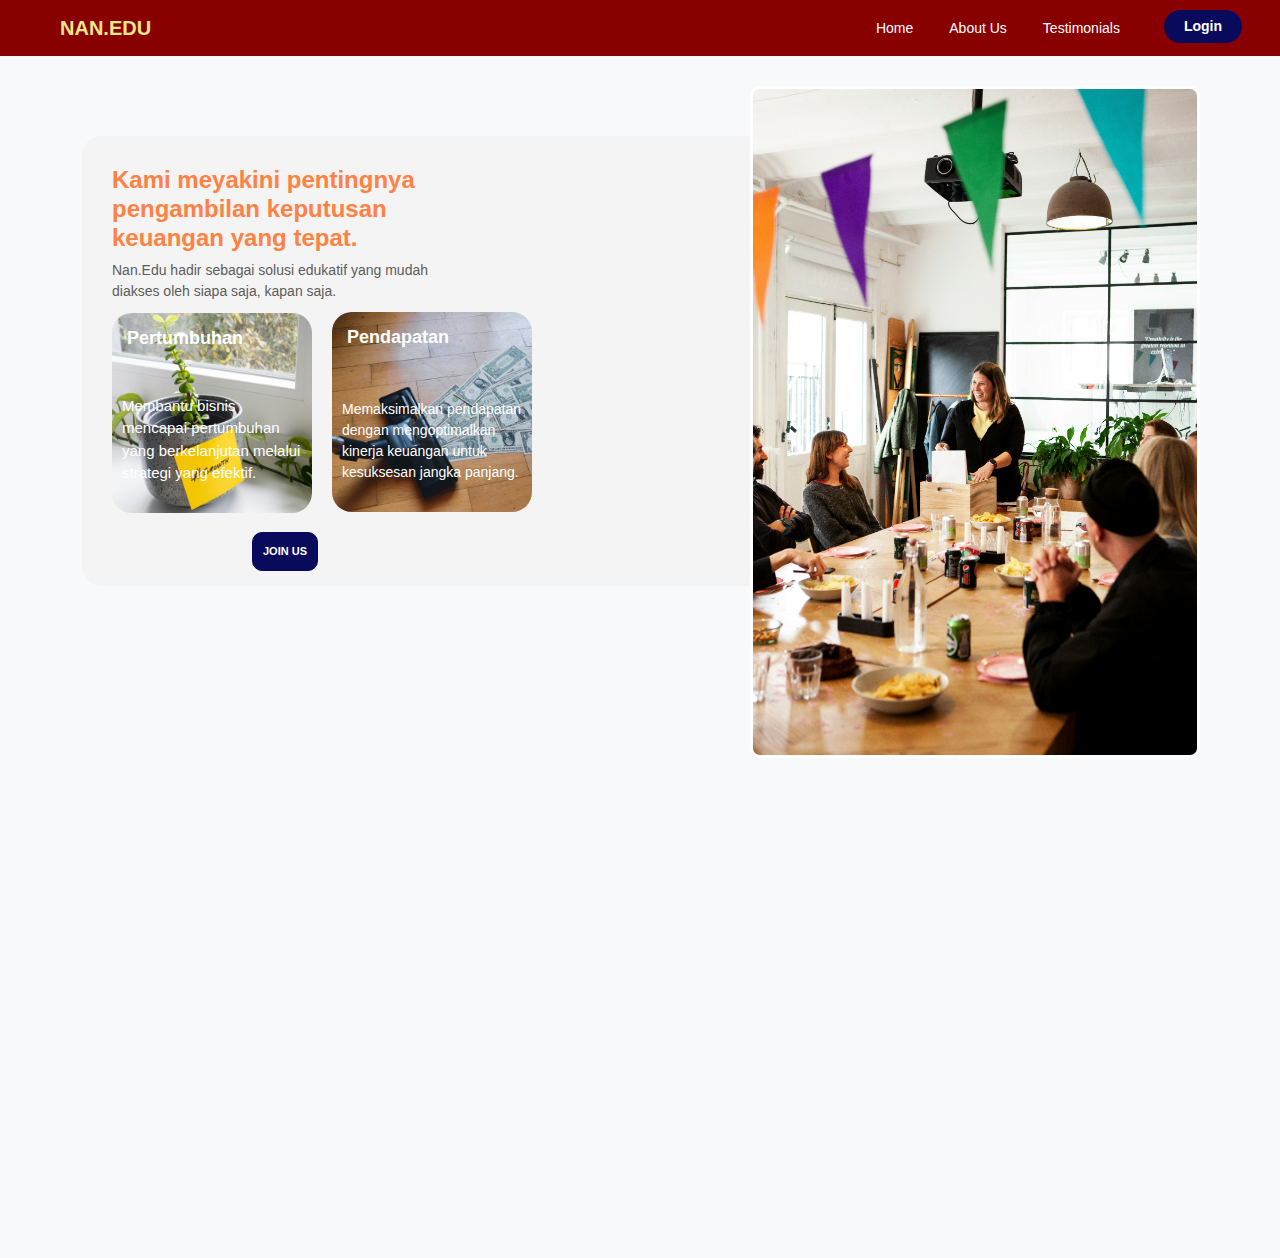
==== index.html @ 7bb75370 "membuat halaman testimonial" ====
<!DOCTYPE html>
<html lang="en">
  <head>
    <meta charset="UTF-8" />
    <meta name="viewport" content="width=device-width, initial-scale=1.0" />
    <link rel="stylesheet" href="assets/styles/style.css" />
    <title>Nan.Edu</title>

     <!-- Bootstrap -->
     <link
     href="https://cdn.jsdelivr.net/npm/bootstrap@5.3.3/dist/css/bootstrap.min.css"
     rel="stylesheet"
     integrity="sha384-QWTKZyjpPEjISv5WaRU9OFeRpok6YctnYmDr5pNlyT2bRjXh0JMhjY6hW+ALEwIH"
     crossorigin="anonymous"
   />
   <!-- Bootstrap end -->
  </head>
  <body class="bg-light">
    <div class="header">
      <div class="container-fluid gx-0">
        <!-- Navbar -->
        <nav class="navbar navbar-expand-lg">
          <div class="container-fluid">
            <a class="navbar-brand logo text-uppercase mx-5" href="/">Nan.Edu</a>
            <button
              class="navbar-toggler"
              type="button"
              data-bs-toggle="collapse"
              data-bs-target="#navbarNav"
              aria-controls="navbarNav"
              aria-expanded="false"
              aria-label="Toggle navigation"
            >
              <span class="navbar-toggler-icon"></span>
            </button>
            <div class="collapse navbar-collapse" id="navbarNav">
              <ul class="navbar-nav ms-auto">
                <li class="nav-item">
                  <a class="nav-link" aria-current="page" href="/">Home</a>
                </li>
                <li class="nav-item">
                  <a class="nav-link" href="pages/about.html">About Us</a>
                </li>
                <li class="nav-item">
                  <a class="nav-link" href="pages/testimonial.html">Testimonials</a>
                </li>
                <li class="nav-item">
                  <a class="btn-navbar mx-3" href="pages/login.html">Login</a>
                </li>
              </ul>
            </div>
          </div>
        </nav>
        <!-- Navbar end -->
      </div>
    </div>

    <!-- About us -->
    <div class="container">
      <div class="about-us-container">
        <div class="about-us">
          <div class="col-lg-5 col-sm-6">
            <div class="content-about">
              <h5 class="about-pertama">
                Kami meyakini pentingnya pengambilan keputusan keuangan yang
                tepat.
              </h5>
              <p class="about-kedua">
                Nan.Edu hadir sebagai solusi edukatif yang mudah diakses oleh
                siapa saja, kapan saja.
              </p>
              <div class="row"></div>
                <div class="growth-container"></div>
                <div class="growth">
                  <h5 class="growth-pertama">Pertumbuhan</h5>
                <p>
                  Membantu bisnis mencapai pertumbuhan yang berkelanjutan melalui strategi yang efektif.
                </p>
                </div>
                <div class="revenue">
                  <h5 class="revenue-pertama">Pendapatan</h5>
                <p>
                  Memaksimalkan pendapatan dengan mengoptimalkan kinerja keuangan untuk kesuksesan jangka panjang.
                </p>
                </div>
              </div>
              <a href="#" class="link-about">Join Us</a>
            </div>
          </div>
        </div>
      </div>
    </div>
    <!-- img -->
    <img src="assets/img/nerangin.jpg" class="diskusi-fluid img-fluid d-none d-lg-block" alt="diskusi-fluid" />
    <!-- img end -->
  </body>
</html>
---- assets/styles/style.css ----
/* font */
* {
  font-family: Verdana, Geneva, Tahoma, sans-serif;
}
/* font end */
/* navbar */
.navbar-brand.logo {
  font-weight: 700;
  color: #f0e68c;
}
.navbar-brand.logo:hover {
  color: #f0e68c;
}
.nav-item {
  margin: 0 10px;
}
.nav-item .nav-link {
  color: #fff;
  font-size: 14px;
  font-weight: 500;
}
.nav-item .nav-link:hover {
  color: #f0e68c;
}
.header .navbar {
  background-color: #800;
}
.btn-navbar {
  display: inline-block;
  padding: 6px 20px;
  border-radius: 50px;
  background-color: #0a0a5c;
  color: #fff;
  font-size: 14px;
  font-weight: 600;
  text-decoration: none;
}
.btn-navbar:hover {
  color: #0a0a5c;
  background-color: #fff;
  box-shadow: 0 0 10px rgba(0, 0, 0, 0.4);
}
/* navbar end */

/* about us */
.about-us {
  width: 100%;
  height: 450px;
  background-color: #f4f4f4;
  margin-top: 80px;
  border: 10px solid #f4f4f4;
  border-radius: 20px;
}
.about-us .about-pertama {
  font-weight: 700;
  font-size: 24px;
  width: 90%;
  color: #ff8143;
}
.about-us .about-kedua {
  font-weight: 100;
  font-size: 14px;
  width: 80%;
  color: #5c5c5c;
}
.content-about {
  margin: 20px 20px;
}
.link-about {
  text-decoration: none;
  text-transform: uppercase;
  border: 1px solid #0a0a5c;
  color: #fff;
  background-color: #0a0a5c;
  display: inline-block;
  font-size: 11px;
  font-weight: 600;
  padding: 10px 10px;
  margin: 0 160px;
  border-radius: 10px;
}
.link-about:hover {
  box-shadow: 0 0 10px rgba(0, 0, 0, 0.4);
}
.diskusi-fluid {
  height: 530px;
  width: 450px;
  margin-left: 200px;
  position: relative;
  top: -500px;
  left: 550px;
  border: solid #fff;
  border-radius: 10px;
}
.growth {
  font-size: 15px;
  background-image: url("../img/growth.jpg");
  background-size: cover;
  background-repeat: no-repeat;
  width: 200px;
  height: 200px;
  background-color: #fff;
  margin-top: -5px;
  border-radius: 20px;
}
.growth-pertama {
  color: #fff;
  padding: 15px 15px;
  font-weight: 700;
  font-size: 18px;
}
.growth p {
  color: #fff;
  margin-top: 20px;
  padding: 10px 10px;
}
.growth p:hover {
  padding: 1rem;
  border-radius: 1rem;
  transition: 1s;
  backdrop-filter: blur(2rem);
  box-shadow: 0 0 1rem 0 #111;
}
.revenue {
  font-size: 14px;
  background-image: url("../img/revenue.jpg");
  background-size: cover;
  background-repeat: no-repeat;
  width: 200px;
  height: 200px;
  background-color: #fff;
  margin-top: -201px;
  margin-left: 220px;
  border-radius: 20px;
}
.revenue-pertama {
  color: #fff;
  padding: 15px 15px;
  font-weight: 700;
  font-size: 18px;
}
.revenue p {
  color: #fff;
  margin-top: 25px;
  padding: 10px 10px;
}
.revenue p:hover {
  padding: 1rem;
  border-radius: 1rem;
  transition: 0.5s;
  backdrop-filter: blur(2rem);
  box-shadow: 0 0 1rem 0 #111;
}
/* about us end */

/* testimonials */
.testimonials-section {
  text-align: center; /* Mengatur teks agar terpusat */
  margin-top: 50px; /* Margin atas untuk jarak dari elemen sebelumnya */
  padding: 20px; /* Padding untuk area testimoni */
}

.testimonials-section h2 {
  font-size: 32px; /* Ukuran font untuk judul */
  margin-bottom: 12px; /* Jarak bawah judul */
  font-weight: bold; /* Menjadikan teks judul menjadi tebal */
}

.underline {
  width: 200px; /* Lebar garis bawah judul */
  height: 4px; /* Tinggi garis bawah judul */
  background-color: #800; /* Warna garis bawah */
  margin: 0 auto 30px; /* Margin atas dan bawah untuk posisi garis */
}

.testimonials {
  margin-top: 90px; /* Margin atas untuk ruang antara testimoni */
}

.testimonial-box {
  background-color: white; /* Warna latar belakang untuk kotak testimoni */
  padding: 20px; /* Padding dalam kotak testimoni */
  border-radius: 30px; /* Membuat sudut kotak bulat */
  box-shadow: 0px 4px 12px rgba(0, 0, 0, 0.2); /* Menambahkan bayangan pada kotak */
  position: relative; /* Menetapkan posisi relatif untuk kotak */
  border-top: 2px solid #800; /* Border atas kotak */
  border-left: 2px solid #800; /* Border kiri kotak */
  border-right: 10px solid #800; /* Border kanan kotak */
  border-bottom: 10px solid #800; /* Border bawah kotak */
  margin-bottom: 40px; /* Jarak bawah kotak testimoni */
  padding-top: 60px; /* Padding atas untuk mengangkat gambar */
}

.testimonial-img {
  border-radius: 50%; /* Membuat gambar menjadi bulat */
  width: 100px; /* Lebar gambar */
  height: 100px; /* Tinggi gambar */
  position: absolute; /* Membuat gambar menjadi absolut dalam kotak */
  top: -50px; /* Mengangkat gambar ke atas */
  left: 20px; /* Jarak gambar dari sisi kiri */
  border: 3px solid white; /* Border untuk gambar */
}

.testimonial-content {
  text-align: justify; /* Mengatur teks agar rata kiri dan kanan */
}

.testimonial-content p {
  font-size: 16px; /* Ukuran font untuk isi testimoni */
  margin-bottom: 10px; /* Jarak bawah untuk paragraf testimoni */
}

.author {
  font-weight: bold; /* Menjadikan nama pengarang menjadi tebal */
  color: #333333; /* Warna teks untuk nama pengarang */
  margin-top: 20px; /* Jarak atas untuk nama pengarang */
  text-align: right; /* Mengatur teks nama pengarang ke kanan */
}
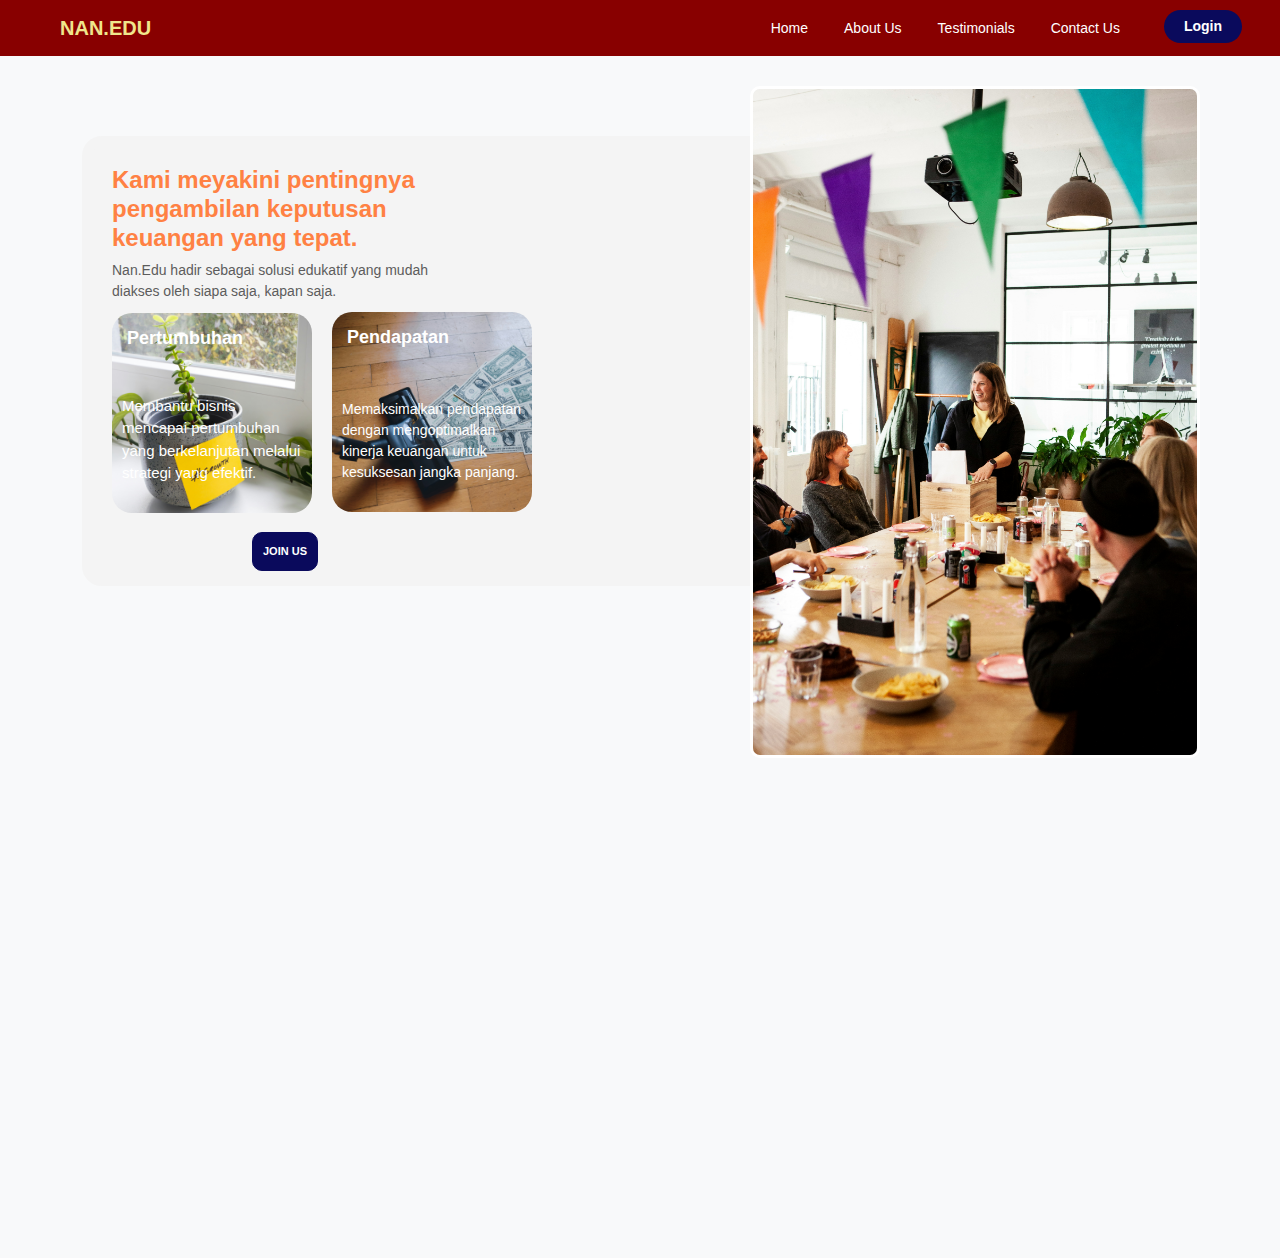
==== commit ac46c9d2: "membuat halaman contact" ====
--- a/index.html
+++ b/index.html
@@ -16,6 +16,7 @@
    <!-- Bootstrap end -->
   </head>
   <body class="bg-light">
+    <header>
     <div class="header">
       <div class="container-fluid gx-0">
         <!-- Navbar -->
@@ -23,7 +24,7 @@
           <div class="container-fluid">
             <a class="navbar-brand logo text-uppercase mx-5" href="/">Nan.Edu</a>
             <button
-              class="navbar-toggler"
+              class="navbar-toggler mx-1"
               type="button"
               data-bs-toggle="collapse"
               data-bs-target="#navbarNav"
@@ -45,6 +46,9 @@
                   <a class="nav-link" href="pages/testimonial.html">Testimonials</a>
                 </li>
                 <li class="nav-item">
+                  <a class="nav-link" href="contact.html">Contact Us</a>
+                </li>
+                <li class="nav-item">
                   <a class="btn-navbar mx-3" href="pages/login.html">Login</a>
                 </li>
               </ul>
@@ -54,6 +58,7 @@
         <!-- Navbar end -->
       </div>
     </div>
+  </header>
 
     <!-- About us -->
     <div class="container">
--- a/assets/styles/style.css
+++ b/assets/styles/style.css
@@ -216,3 +216,24 @@
   margin-top: 20px; /* Jarak atas untuk nama pengarang */
   text-align: right; /* Mengatur teks nama pengarang ke kanan */
 }
+
+/* contact */
+.map-caption {
+  margin-top: 15px;
+  font-size: 16px;
+  color: #212529;
+}
+
+.whatsapp-button {
+  display: flex;
+  text-decoration: none;
+  border-radius: 25px;
+  transition: background-color 0.3s ease;
+  font-size: 16px;
+}
+
+.whatsapp-button img {
+  width: 90px;
+  height: 45px;
+  margin-right: 10px;
+}
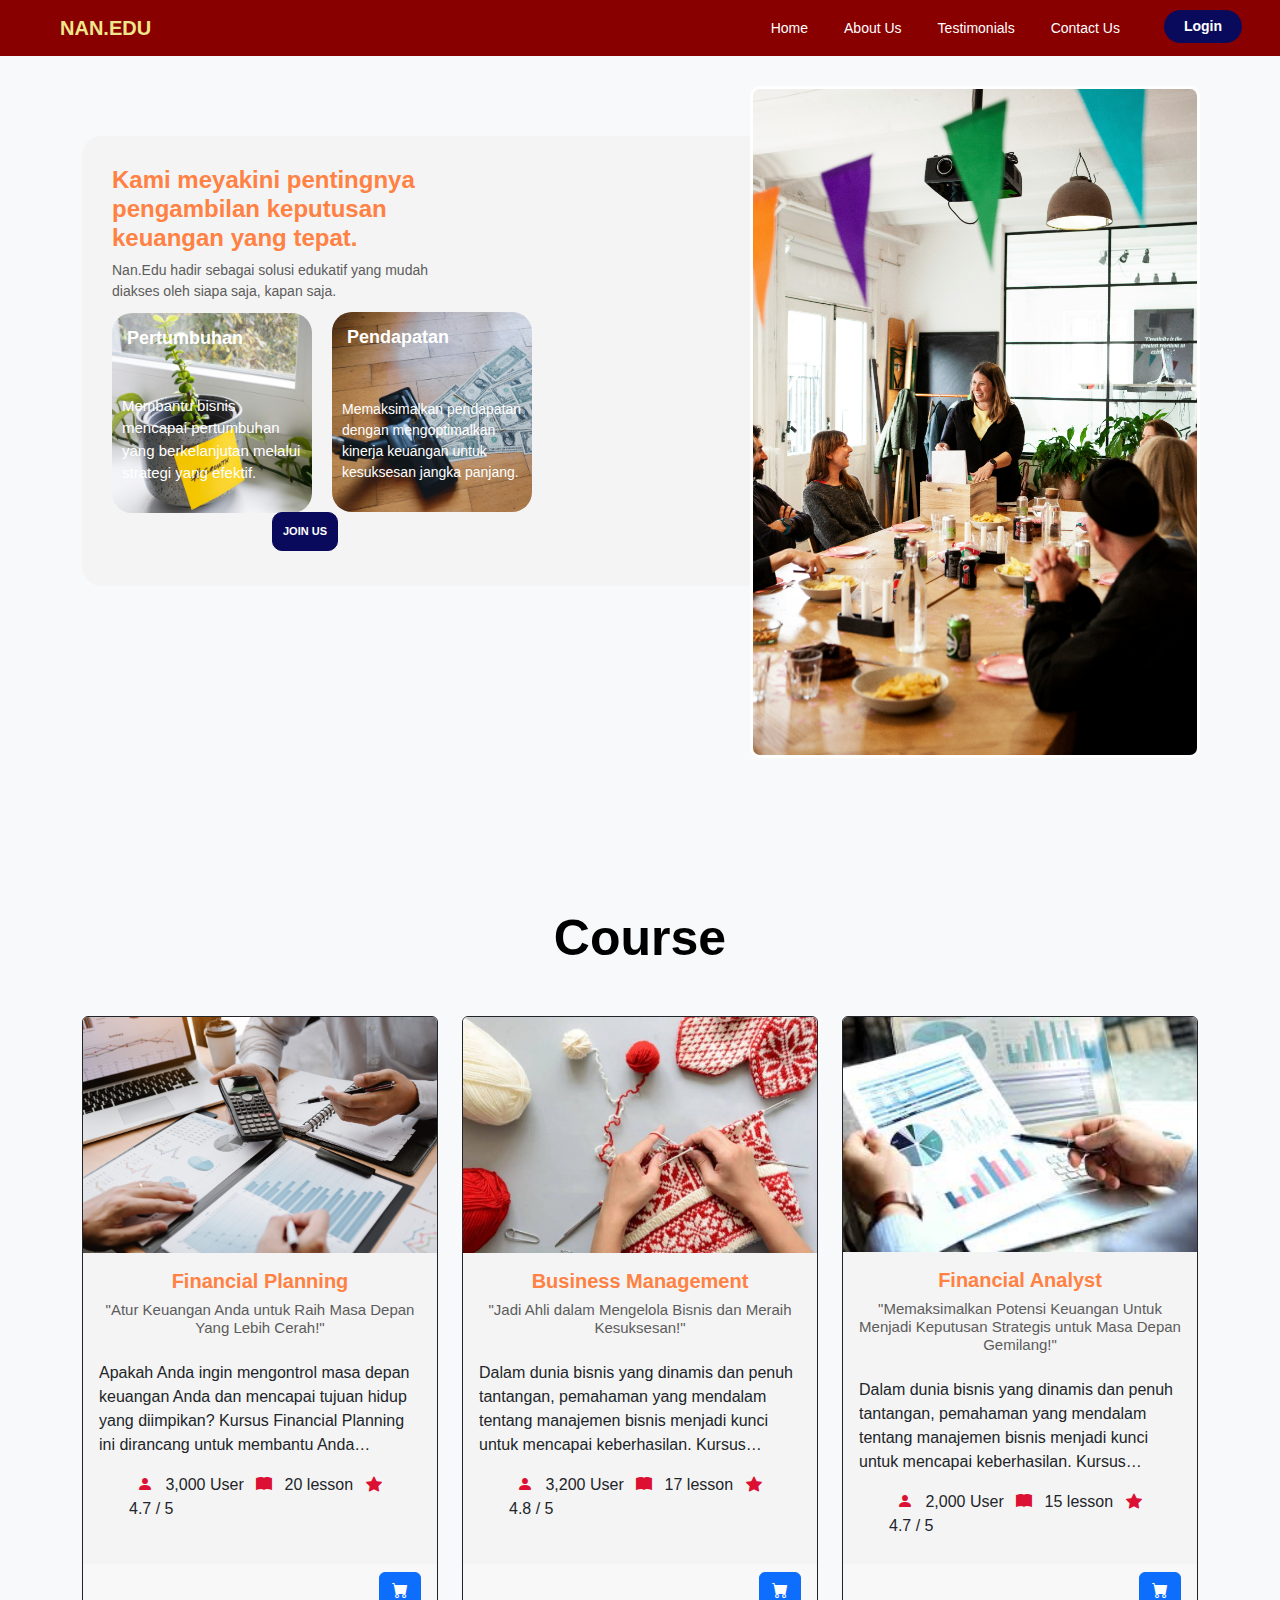
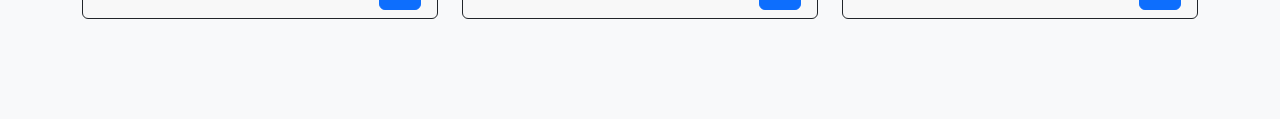
==== commit 04a0c9d4: "menambahkan courses" ====
--- a/index.html
+++ b/index.html
@@ -6,59 +6,67 @@
     <link rel="stylesheet" href="assets/styles/style.css" />
     <title>Nan.Edu</title>
 
-     <!-- Bootstrap -->
-     <link
-     href="https://cdn.jsdelivr.net/npm/bootstrap@5.3.3/dist/css/bootstrap.min.css"
-     rel="stylesheet"
-     integrity="sha384-QWTKZyjpPEjISv5WaRU9OFeRpok6YctnYmDr5pNlyT2bRjXh0JMhjY6hW+ALEwIH"
-     crossorigin="anonymous"
-   />
-   <!-- Bootstrap end -->
+    <!-- Bootstrap -->
+    <link
+      href="https://cdn.jsdelivr.net/npm/bootstrap@5.3.3/dist/css/bootstrap.min.css"
+      rel="stylesheet"
+      integrity="sha384-QWTKZyjpPEjISv5WaRU9OFeRpok6YctnYmDr5pNlyT2bRjXh0JMhjY6hW+ALEwIH"
+      crossorigin="anonymous"
+    />
+    <link
+      rel="stylesheet"
+      href="https://cdn.jsdelivr.net/npm/bootstrap-icons@1.11.1/font/bootstrap-icons.css"
+    />
+    <!-- Bootstrap end -->
   </head>
   <body class="bg-light">
     <header>
-    <div class="header">
-      <div class="container-fluid gx-0">
-        <!-- Navbar -->
-        <nav class="navbar navbar-expand-lg">
-          <div class="container-fluid">
-            <a class="navbar-brand logo text-uppercase mx-5" href="/">Nan.Edu</a>
-            <button
-              class="navbar-toggler mx-1"
-              type="button"
-              data-bs-toggle="collapse"
-              data-bs-target="#navbarNav"
-              aria-controls="navbarNav"
-              aria-expanded="false"
-              aria-label="Toggle navigation"
-            >
-              <span class="navbar-toggler-icon"></span>
-            </button>
-            <div class="collapse navbar-collapse" id="navbarNav">
-              <ul class="navbar-nav ms-auto">
-                <li class="nav-item">
-                  <a class="nav-link" aria-current="page" href="/">Home</a>
-                </li>
-                <li class="nav-item">
-                  <a class="nav-link" href="pages/about.html">About Us</a>
-                </li>
-                <li class="nav-item">
-                  <a class="nav-link" href="pages/testimonial.html">Testimonials</a>
-                </li>
-                <li class="nav-item">
-                  <a class="nav-link" href="contact.html">Contact Us</a>
-                </li>
-                <li class="nav-item">
-                  <a class="btn-navbar mx-3" href="pages/login.html">Login</a>
-                </li>
-              </ul>
-            </div>
-          </div>
-        </nav>
-        <!-- Navbar end -->
+      <div class="header">
+        <div class="container-fluid gx-0">
+          <!-- Navbar -->
+          <nav class="navbar navbar-expand-lg">
+            <div class="container-fluid">
+              <a class="navbar-brand logo text-uppercase mx-5" href="/"
+                >Nan.Edu</a
+              >
+              <button
+                class="navbar-toggler mx-1"
+                type="button"
+                data-bs-toggle="collapse"
+                data-bs-target="#navbarNav"
+                aria-controls="navbarNav"
+                aria-expanded="false"
+                aria-label="Toggle navigation"
+              >
+                <span class="navbar-toggler-icon"></span>
+              </button>
+              <div class="collapse navbar-collapse" id="navbarNav">
+                <ul class="navbar-nav ms-auto">
+                  <li class="nav-item">
+                    <a class="nav-link" aria-current="page" href="/">Home</a>
+                  </li>
+                  <li class="nav-item">
+                    <a class="nav-link" href="pages/about.html">About Us</a>
+                  </li>
+                  <li class="nav-item">
+                    <a class="nav-link" href="pages/testimonial.html"
+                      >Testimonials</a
+                    >
+                  </li>
+                  <li class="nav-item">
+                    <a class="nav-link" href="contact.html">Contact Us</a>
+                  </li>
+                  <li class="nav-item">
+                    <a class="btn-navbar mx-3" href="pages/login.html">Login</a>
+                  </li>
+                </ul>
+              </div>
+            </div>
+          </nav>
+          <!-- Navbar end -->
+        </div>
       </div>
-    </div>
-  </header>
+    </header>
 
     <!-- About us -->
     <div class="container">
@@ -75,19 +83,20 @@
                 siapa saja, kapan saja.
               </p>
               <div class="row"></div>
-                <div class="growth-container"></div>
-                <div class="growth">
-                  <h5 class="growth-pertama">Pertumbuhan</h5>
+              <div class="growth-container"></div>
+              <div class="growth">
+                <h5 class="growth-pertama">Pertumbuhan</h5>
                 <p>
-                  Membantu bisnis mencapai pertumbuhan yang berkelanjutan melalui strategi yang efektif.
-                </p>
-                </div>
-                <div class="revenue">
-                  <h5 class="revenue-pertama">Pendapatan</h5>
+                  Membantu bisnis mencapai pertumbuhan yang berkelanjutan
+                  melalui strategi yang efektif.
+                </p>
+              </div>
+              <div class="revenue">
+                <h5 class="revenue-pertama">Pendapatan</h5>
                 <p>
-                  Memaksimalkan pendapatan dengan mengoptimalkan kinerja keuangan untuk kesuksesan jangka panjang.
-                </p>
-                </div>
+                  Memaksimalkan pendapatan dengan mengoptimalkan kinerja
+                  keuangan untuk kesuksesan jangka panjang.
+                </p>
               </div>
               <a href="#" class="link-about">Join Us</a>
             </div>
@@ -96,7 +105,126 @@
       </div>
     </div>
     <!-- img -->
-    <img src="assets/img/nerangin.jpg" class="diskusi-fluid img-fluid d-none d-lg-block" alt="diskusi-fluid" />
+    <img
+      src="assets/img/nerangin.jpg"
+      class="diskusi-fluid img-fluid d-none d-lg-block"
+      alt="diskusi-fluid"
+    />
     <!-- img end -->
+
+    <!-- section -->
+    <section>
+      <div class="container" style="margin-top: -350px; margin-bottom: 100px;">
+        <h1 class="title text-center mb-5">Course</h1>
+        <div class="row row-cols-1 row-cols-md-2 row-cols-lg-3 g-4">
+          <!-- financial planning-->
+          <div class="col">
+            <div class="card h-100 border border-dark">
+              <img
+                src="assets/img/financial.jpg"
+                class="card-img-top img-fluid"
+                alt="Financial Planning"
+              />
+              <div class="card-body">
+                <h5 class="card-title text-center">Financial Planning</h5>
+                <h6 class="card-subtitle mb-4 my-2 text-center">
+                  "Atur Keuangan Anda untuk Raih Masa Depan Yang Lebih Cerah!"
+                </h6>
+                <p class="card-text text-truncate-multiline">
+                  Apakah Anda ingin mengontrol masa depan keuangan Anda dan
+                  mencapai tujuan hidup yang diimpikan? Kursus Financial
+                  Planning ini dirancang untuk membantu Anda merancang strategi
+                  yang efektif guna mengelola sumber daya finansial Anda dengan
+                  bijaksana.
+                </p>
+                <div class="course-stats">
+                  <span><i class="bi bi-person-fill mx-2"></i> 3,000 User</span>
+                  <span><i class="bi bi-book-fill mx-2"></i> 20 lesson</span>
+                  <span><i class="bi bi-star-fill mx-2"></i> 4.7 / 5</span>
+                </div>
+              </div>
+              <div class="card-footer border-top-0">
+                <button class="btn btn-primary float-end">
+                  <i class="bi bi-cart-fill text-white"></i>
+                </button>
+              </div>
+            </div>
+          </div>
+
+          <!-- Business management-->
+          <div class="col">
+            <div class="card h-100 border border-dark">
+              <img
+                src="assets/img/business1.jpg"
+                class="card-img-top img-fluid"
+                alt="Business Management"
+              />
+              <div class="card-body">
+                <h5 class="card-title text-center">Business Management</h5>
+                <h6 class="card-subtitle mb-4 my-2 text-center">
+                  "Jadi Ahli dalam Mengelola Bisnis dan Meraih Kesuksesan!"
+                </h6>
+                <p class="card-text text-truncate-multiline">
+                  Dalam dunia bisnis yang dinamis dan penuh tantangan, pemahaman
+                  yang mendalam tentang manajemen bisnis menjadi kunci untuk
+                  mencapai keberhasilan. Kursus Manajemen Bisnis ini dirancang
+                  untuk membekali Anda dengan keterampilan dan pengetahuan yang
+                  diperlukan untuk memimpin dan mengelola organisasi secara
+                  efektif.
+                </p>
+                <div class="course-stats">
+                  <span><i class="bi bi-person-fill mx-2"></i> 3,200 User</span>
+                  <span><i class="bi bi-book-fill mx-2"></i> 17 lesson</span>
+                  <span><i class="bi bi-star-fill mx-2"></i> 4.8 / 5</span>
+                </div>
+              </div>
+              <div class="card-footer border-top-0">
+                <button class="btn btn-primary float-end">
+                  <i class="bi bi-cart-fill text-white"></i>
+                </button>
+              </div>
+            </div>
+          </div>
+
+          <!-- Analyst-->
+          <div class="col">
+            <div class="card h-100 border border-dark">
+              <img
+                src="assets/img/analyst.jpeg"
+                class="card-img-top img-fluid"
+                alt="Financial Analyst"
+              />
+              <div class="card-body">
+                <h5 class="card-title text-center">Financial Analyst</h5>
+                <h6 class="card-subtitle mb-4 my-2 text-center">
+                  "Memaksimalkan Potensi Keuangan Untuk Menjadi Keputusan
+                  Strategis untuk Masa Depan Gemilang!"
+                </h6>
+                <p class="card-text text-truncate-multiline">
+                  Dalam dunia bisnis yang dinamis dan penuh tantangan, pemahaman
+                  yang mendalam tentang manajemen bisnis menjadi kunci untuk
+                  mencapai keberhasilan. Kursus Manajemen Bisnis ini dirancang
+                  untuk membekali Anda dengan keterampilan dan pengetahuan yang
+                  diperlukan untuk memimpin dan mengelola organisasi secara
+                  efektif.
+                </p>
+                <div class="course-stats">
+                  <span><i class="bi bi-person-fill mx-2"></i> 2,000 User</span>
+                  <span><i class="bi bi-book-fill mx-2"></i> 15 lesson</span>
+                  <span><i class="bi bi-star-fill mx-2"></i> 4.7 / 5</span>
+                </div>
+              </div>
+              <div class="card-footer border-top-0">
+                <button class="btn btn-primary float-end">
+                  <i class="bi bi-cart-fill text-white"></i>
+                </button>
+              </div>
+            </div>
+          </div>
+        </div>
+      </div>
+    </section>
+
+    <script src="https://cdn.jsdelivr.net/npm/bootstrap@5.3.3/dist/js/bootstrap.bundle.min.js"></script>
   </body>
 </html>
--- a/assets/styles/style.css
+++ b/assets/styles/style.css
@@ -156,7 +156,6 @@
 /* testimonials */
 .testimonials-section {
   text-align: center; /* Mengatur teks agar terpusat */
-  margin-top: 50px; /* Margin atas untuk jarak dari elemen sebelumnya */
   padding: 20px; /* Padding untuk area testimoni */
 }
 
@@ -237,3 +236,43 @@
   height: 45px;
   margin-right: 10px;
 }
+
+/* courses */
+.title {
+  font-weight: 700;
+  font-size: 50px;
+  color: #000000;
+}
+
+.text-truncate-multiline {
+  display: -webkit-box;
+  -webkit-line-clamp: 4; /* Jumlah baris yang ditampilkan sebelum terpotong */
+  -webkit-box-orient: vertical;
+  overflow: hidden;
+  text-overflow: ellipsis;
+}
+
+.card-body {
+  background-color: #f4f4f4;
+}
+
+.card-body .card-title {
+  font-weight: 700;
+  font-size: 20px;
+  color: #ff8143;
+}
+.card-body .card-subtitle {
+  font-weight: 100;
+  font-size: 15px;
+  color: #5c5c5c;
+}
+
+.card-body span i {
+  color: #db1032;
+}
+.course-stats {
+  margin: 10px 30px;
+}
+.card-footer {
+  background-color: #f4f4f4;
+}
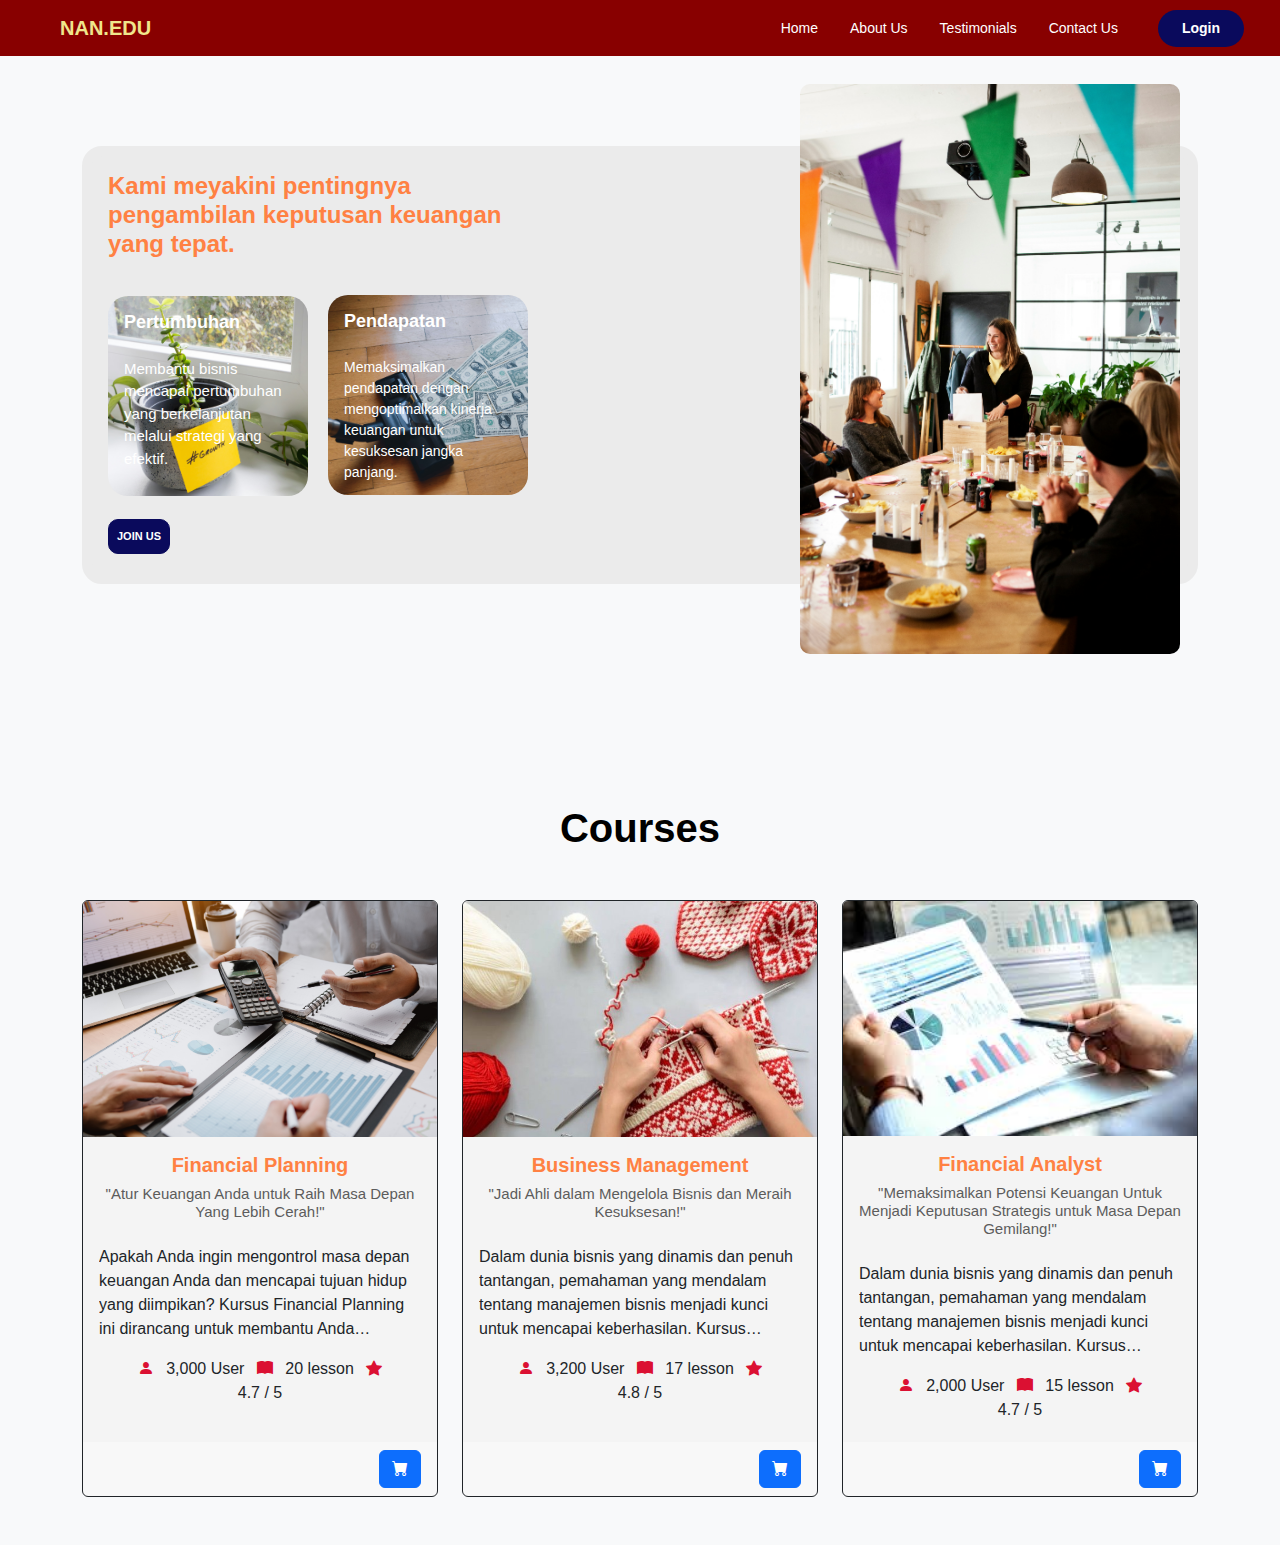
==== commit d2e03870: "mengganti dengan semantic, ganti nama image, dan beri penjelasan di css" ====
--- a/index.html
+++ b/index.html
@@ -19,14 +19,16 @@
     />
     <!-- Bootstrap end -->
   </head>
+
   <body class="bg-light">
+    <!-- header -->
     <header>
       <div class="header">
         <div class="container-fluid gx-0">
-          <!-- Navbar -->
+          <!-- navbar -->
           <nav class="navbar navbar-expand-lg">
             <div class="container-fluid">
-              <a class="navbar-brand logo text-uppercase mx-5" href="/"
+              <a class="navbar-brand logo text-uppercase mx-5 fw-bold" href="/"
                 >Nan.Edu</a
               >
               <button
@@ -42,188 +44,207 @@
               </button>
               <div class="collapse navbar-collapse" id="navbarNav">
                 <ul class="navbar-nav ms-auto">
-                  <li class="nav-item">
+                  <li class="nav-item mx-2">
                     <a class="nav-link" aria-current="page" href="/">Home</a>
                   </li>
-                  <li class="nav-item">
+                  <li class="nav-item mx-2">
                     <a class="nav-link" href="pages/about.html">About Us</a>
                   </li>
-                  <li class="nav-item">
+                  <li class="nav-item mx-2">
                     <a class="nav-link" href="pages/testimonial.html"
                       >Testimonials</a
                     >
                   </li>
-                  <li class="nav-item">
-                    <a class="nav-link" href="contact.html">Contact Us</a>
-                  </li>
-                  <li class="nav-item">
-                    <a class="btn-navbar mx-3" href="pages/login.html">Login</a>
+                  <li class="nav-item mx-2">
+                    <a class="nav-link" href="pages/contact.html">Contact Us</a>
+                  </li>
+                  <li class="nav-item mx-2">
+                    <a
+                      class="btn-navbar mx-3 py-2 px-4 rounded-5 fw-bold text-decoration-none"
+                      href="pages/login.html"
+                      >Login</a
+                    >
                   </li>
                 </ul>
               </div>
             </div>
           </nav>
-          <!-- Navbar end -->
+          <!-- navbar -->
         </div>
       </div>
     </header>
-
-    <!-- About us -->
-    <div class="container">
-      <div class="about-us-container">
-        <div class="about-us">
-          <div class="col-lg-5 col-sm-6">
-            <div class="content-about">
-              <h5 class="about-pertama">
-                Kami meyakini pentingnya pengambilan keputusan keuangan yang
-                tepat.
-              </h5>
-              <p class="about-kedua">
-                Nan.Edu hadir sebagai solusi edukatif yang mudah diakses oleh
-                siapa saja, kapan saja.
-              </p>
-              <div class="row"></div>
-              <div class="growth-container"></div>
-              <div class="growth">
-                <h5 class="growth-pertama">Pertumbuhan</h5>
-                <p>
-                  Membantu bisnis mencapai pertumbuhan yang berkelanjutan
-                  melalui strategi yang efektif.
-                </p>
-              </div>
-              <div class="revenue">
-                <h5 class="revenue-pertama">Pendapatan</h5>
-                <p>
-                  Memaksimalkan pendapatan dengan mengoptimalkan kinerja
-                  keuangan untuk kesuksesan jangka panjang.
-                </p>
-              </div>
-              <a href="#" class="link-about">Join Us</a>
+    <!-- header -->
+
+    <!-- main -->
+    <main>
+      <!-- jumbotron -->
+      <section>
+        <div class="container">
+          <div class="about-us-container">
+            <div class="about-us">
+              <div class="col-lg-5 col-sm-6">
+                <div class="content-about m-3">
+                  <h5 class="about-pertama">
+                    Kami meyakini pentingnya pengambilan keputusan keuangan yang
+                    tepat.
+                  </h5>
+                  <div class="row"></div>
+                  <div class="growth-container"></div>
+                  <div class="growth">
+                    <h5 class="growth-pertama pt-3 px-3">Pertumbuhan</h5>
+                    <p class="p-3">
+                      Membantu bisnis mencapai pertumbuhan yang berkelanjutan
+                      melalui strategi yang efektif.
+                    </p>
+                  </div>
+                  <div class="revenue">
+                    <h5 class="revenue-pertama pt-3 px-3">Pendapatan</h5>
+                    <p class="p-3">
+                      Memaksimalkan pendapatan dengan mengoptimalkan kinerja
+                      keuangan untuk kesuksesan jangka panjang.
+                    </p>
+                  </div>
+                  <a
+                    href="#"
+                    class="link-about text-decoration-none p-2 mt-4 mb-1"
+                    >Join Us</a
+                  >
+                </div>
+              </div>
             </div>
           </div>
         </div>
-      </div>
-    </div>
-    <!-- img -->
-    <img
-      src="assets/img/nerangin.jpg"
-      class="diskusi-fluid img-fluid d-none d-lg-block"
-      alt="diskusi-fluid"
-    />
-    <!-- img end -->
-
-    <!-- section -->
-    <section>
-      <div class="container" style="margin-top: -350px; margin-bottom: 100px;">
-        <h1 class="title text-center mb-5">Course</h1>
-        <div class="row row-cols-1 row-cols-md-2 row-cols-lg-3 g-4">
-          <!-- financial planning-->
-          <div class="col">
-            <div class="card h-100 border border-dark">
-              <img
-                src="assets/img/financial.jpg"
-                class="card-img-top img-fluid"
-                alt="Financial Planning"
-              />
-              <div class="card-body">
-                <h5 class="card-title text-center">Financial Planning</h5>
-                <h6 class="card-subtitle mb-4 my-2 text-center">
-                  "Atur Keuangan Anda untuk Raih Masa Depan Yang Lebih Cerah!"
-                </h6>
-                <p class="card-text text-truncate-multiline">
-                  Apakah Anda ingin mengontrol masa depan keuangan Anda dan
-                  mencapai tujuan hidup yang diimpikan? Kursus Financial
-                  Planning ini dirancang untuk membantu Anda merancang strategi
-                  yang efektif guna mengelola sumber daya finansial Anda dengan
-                  bijaksana.
-                </p>
-                <div class="course-stats">
-                  <span><i class="bi bi-person-fill mx-2"></i> 3,000 User</span>
-                  <span><i class="bi bi-book-fill mx-2"></i> 20 lesson</span>
-                  <span><i class="bi bi-star-fill mx-2"></i> 4.7 / 5</span>
-                </div>
-              </div>
-              <div class="card-footer border-top-0">
-                <button class="btn btn-primary float-end">
-                  <i class="bi bi-cart-fill text-white"></i>
-                </button>
-              </div>
-            </div>
-          </div>
-
-          <!-- Business management-->
-          <div class="col">
-            <div class="card h-100 border border-dark">
-              <img
-                src="assets/img/business1.jpg"
-                class="card-img-top img-fluid"
-                alt="Business Management"
-              />
-              <div class="card-body">
-                <h5 class="card-title text-center">Business Management</h5>
-                <h6 class="card-subtitle mb-4 my-2 text-center">
-                  "Jadi Ahli dalam Mengelola Bisnis dan Meraih Kesuksesan!"
-                </h6>
-                <p class="card-text text-truncate-multiline">
-                  Dalam dunia bisnis yang dinamis dan penuh tantangan, pemahaman
-                  yang mendalam tentang manajemen bisnis menjadi kunci untuk
-                  mencapai keberhasilan. Kursus Manajemen Bisnis ini dirancang
-                  untuk membekali Anda dengan keterampilan dan pengetahuan yang
-                  diperlukan untuk memimpin dan mengelola organisasi secara
-                  efektif.
-                </p>
-                <div class="course-stats">
-                  <span><i class="bi bi-person-fill mx-2"></i> 3,200 User</span>
-                  <span><i class="bi bi-book-fill mx-2"></i> 17 lesson</span>
-                  <span><i class="bi bi-star-fill mx-2"></i> 4.8 / 5</span>
-                </div>
-              </div>
-              <div class="card-footer border-top-0">
-                <button class="btn btn-primary float-end">
-                  <i class="bi bi-cart-fill text-white"></i>
-                </button>
-              </div>
-            </div>
-          </div>
-
-          <!-- Analyst-->
-          <div class="col">
-            <div class="card h-100 border border-dark">
-              <img
-                src="assets/img/analyst.jpeg"
-                class="card-img-top img-fluid"
-                alt="Financial Analyst"
-              />
-              <div class="card-body">
-                <h5 class="card-title text-center">Financial Analyst</h5>
-                <h6 class="card-subtitle mb-4 my-2 text-center">
-                  "Memaksimalkan Potensi Keuangan Untuk Menjadi Keputusan
-                  Strategis untuk Masa Depan Gemilang!"
-                </h6>
-                <p class="card-text text-truncate-multiline">
-                  Dalam dunia bisnis yang dinamis dan penuh tantangan, pemahaman
-                  yang mendalam tentang manajemen bisnis menjadi kunci untuk
-                  mencapai keberhasilan. Kursus Manajemen Bisnis ini dirancang
-                  untuk membekali Anda dengan keterampilan dan pengetahuan yang
-                  diperlukan untuk memimpin dan mengelola organisasi secara
-                  efektif.
-                </p>
-                <div class="course-stats">
-                  <span><i class="bi bi-person-fill mx-2"></i> 2,000 User</span>
-                  <span><i class="bi bi-book-fill mx-2"></i> 15 lesson</span>
-                  <span><i class="bi bi-star-fill mx-2"></i> 4.7 / 5</span>
-                </div>
-              </div>
-              <div class="card-footer border-top-0">
-                <button class="btn btn-primary float-end">
-                  <i class="bi bi-cart-fill text-white"></i>
-                </button>
+        <img
+          src="assets/img/presentasi.jpg"
+          class="diskusi-fluid img-fluid d-none d-lg-block"
+          alt="diskusi-fluid"
+        />
+      </section>
+      <!-- jumbotron -->
+
+      <!-- courses -->
+      <section>
+        <div class="container mb-5 courses-container">
+          <h1 class="text-center mb-5 mt-sm-5 mt-lg-0 text-black fw-bold">
+            Courses
+          </h1>
+          <div class="row row-cols-1 row-cols-md-2 row-cols-lg-3 g-4">
+            <!-- financial planning-->
+            <div class="col">
+              <div class="card h-100 border border-dark">
+                <img
+                  src="assets/img/financial.jpg"
+                  class="card-img-top img-fluid"
+                  alt="Financial Planning"
+                />
+                <div class="card-body">
+                  <h5 class="card-title text-center">Financial Planning</h5>
+                  <h6 class="card-subtitle mb-4 my-2 text-center">
+                    "Atur Keuangan Anda untuk Raih Masa Depan Yang Lebih Cerah!"
+                  </h6>
+                  <p class="card-text text-truncate-multiline">
+                    Apakah Anda ingin mengontrol masa depan keuangan Anda dan
+                    mencapai tujuan hidup yang diimpikan? Kursus Financial
+                    Planning ini dirancang untuk membantu Anda merancang
+                    strategi yang efektif guna mengelola sumber daya finansial
+                    Anda dengan bijaksana.
+                  </p>
+                  <div class="my-1 mx-4 text-center">
+                    <span
+                      ><i class="bi bi-person-fill mx-2"></i> 3,000 User</span
+                    >
+                    <span><i class="bi bi-book-fill mx-2"></i> 20 lesson</span>
+                    <span><i class="bi bi-star-fill mx-2"></i> 4.7 / 5</span>
+                  </div>
+                </div>
+                <div class="card-footer border-top-0">
+                  <button class="btn btn-primary float-end">
+                    <i class="bi bi-cart-fill text-white"></i>
+                  </button>
+                </div>
+              </div>
+            </div>
+
+            <!-- Business management-->
+            <div class="col">
+              <div class="card h-100 border border-dark">
+                <img
+                  src="assets/img/business.jpg"
+                  class="card-img-top img-fluid"
+                  alt="Business Management"
+                />
+                <div class="card-body">
+                  <h5 class="card-title text-center">Business Management</h5>
+                  <h6 class="card-subtitle mb-4 my-2 text-center">
+                    "Jadi Ahli dalam Mengelola Bisnis dan Meraih Kesuksesan!"
+                  </h6>
+                  <p class="card-text text-truncate-multiline">
+                    Dalam dunia bisnis yang dinamis dan penuh tantangan,
+                    pemahaman yang mendalam tentang manajemen bisnis menjadi
+                    kunci untuk mencapai keberhasilan. Kursus Manajemen Bisnis
+                    ini dirancang untuk membekali Anda dengan keterampilan dan
+                    pengetahuan yang diperlukan untuk memimpin dan mengelola
+                    organisasi secara efektif.
+                  </p>
+                  <div class="my-1 mx-4 text-center">
+                    <span
+                      ><i class="bi bi-person-fill mx-2"></i> 3,200 User</span
+                    >
+                    <span><i class="bi bi-book-fill mx-2"></i> 17 lesson</span>
+                    <span><i class="bi bi-star-fill mx-2"></i> 4.8 / 5</span>
+                  </div>
+                </div>
+                <div class="card-footer border-top-0">
+                  <button class="btn btn-primary float-end">
+                    <i class="bi bi-cart-fill text-white"></i>
+                  </button>
+                </div>
+              </div>
+            </div>
+
+            <!-- Analyst-->
+            <div class="col">
+              <div class="card h-100 border border-dark">
+                <img
+                  src="assets/img/analyst.jpeg"
+                  class="card-img-top img-fluid"
+                  alt="Financial Analyst"
+                />
+                <div class="card-body">
+                  <h5 class="card-title text-center">Financial Analyst</h5>
+                  <h6 class="card-subtitle mb-4 my-2 text-center">
+                    "Memaksimalkan Potensi Keuangan Untuk Menjadi Keputusan
+                    Strategis untuk Masa Depan Gemilang!"
+                  </h6>
+                  <p class="card-text text-truncate-multiline">
+                    Dalam dunia bisnis yang dinamis dan penuh tantangan,
+                    pemahaman yang mendalam tentang manajemen bisnis menjadi
+                    kunci untuk mencapai keberhasilan. Kursus Manajemen Bisnis
+                    ini dirancang untuk membekali Anda dengan keterampilan dan
+                    pengetahuan yang diperlukan untuk memimpin dan mengelola
+                    organisasi secara efektif.
+                  </p>
+                  <div class="my-1 mx-4 text-center">
+                    <span
+                      ><i class="bi bi-person-fill mx-2"></i> 2,000 User</span
+                    >
+                    <span><i class="bi bi-book-fill mx-2"></i> 15 lesson</span>
+                    <span><i class="bi bi-star-fill mx-2"></i> 4.7 / 5</span>
+                  </div>
+                </div>
+                <div class="card-footer border-top-0">
+                  <button class="btn btn-primary float-end">
+                    <i class="bi bi-cart-fill text-white"></i>
+                  </button>
+                </div>
               </div>
             </div>
           </div>
         </div>
-      </div>
-    </section>
+      </section>
+      <!-- courses -->
+    </main>
+    <!-- main -->
 
     <script src="https://cdn.jsdelivr.net/npm/bootstrap@5.3.3/dist/js/bootstrap.bundle.min.js"></script>
   </body>
--- a/assets/styles/style.css
+++ b/assets/styles/style.css
@@ -3,166 +3,186 @@
   font-family: Verdana, Geneva, Tahoma, sans-serif;
 }
 /* font end */
+
 /* navbar */
 .navbar-brand.logo {
+  color: #f0e68c; /* warna tulisan logo */
+}
+.navbar-brand.logo:hover {
+  color: #f0e68c; /* warna tulisan ketika logo diklik*/
+}
+.nav-item .nav-link {
+  color: #fff; /* warna tulisan */
+  font-size: 14px; /* sizetulisan */
+  font-weight: 500; /* tebal tulisan */
+}
+.nav-item .nav-link:hover {
+  color: #f0e68c; /* warna tulisan navbar ketika diarahkan */
+}
+.header .navbar {
+  background-color: #800; /* warna background navbar */
+}
+.btn-navbar {
+  display: inline-block; /* mengatur tampilan tombol login */
+  background-color: #0a0a5c; /* warna background tombol login */
+  color: #fff; /* warna tulisan tombol login */
+  font-size: 14px; /* ukuran tulisan tombol login */
+}
+.btn-navbar:hover {
+  color: #0a0a5c; /* warna tulisan tombol login ketika diarahkan */
+  background-color: #fff; /* warna background tombol login ketika diarahkan */
+}
+/* navbar end */
+
+/* jumbotron */
+.about-us {
+  background-color: #ebebeb; /* warna background homepage */
+  margin-top: 90px; /* mengatur jarak bawah background homepage */
+  border: 10px solid #ebebeb; /* mengatur border background homepage */
+  border-radius: 20px; /* mengatur sudut background homepage */
+}
+.about-us .about-pertama {
+  font-weight: 700; /* tebal tulisan kami meyakini */
+  font-size: 24px; /* ukuran tulisan kami meyakini*/
+  color: #ff8143; /* warna tulisan tulisan kami meyakini*/
+}
+.link-about {
+  text-transform: uppercase; /* mengubah huruf menjadi huruf kapital join us*/
+  border: 1px solid #0a0a5c; /* mengatur border join us*/
+  color: #fff; /* warna tulisan join us*/
+  background-color: #0a0a5c; /* warna background join us*/
+  display: inline-block; /* mengatur tampilan join us*/
+  font-size: 11px; /* ukuran tulisan join us*/
+  font-weight: 600; /* tebal tulisan join us*/
+  border-radius: 10px; /* mengatur sudut join us*/
+}
+.link-about:hover {
+  box-shadow: 0 0 10px rgba(0, 0, 0, 0.4); /* menambahkan bayangan pada join us*/
+}
+.diskusi-fluid {
+  height: 450px; /* mengatur tinggi background diskusi */
+  width: 380px; /* mengatur lebar background diskusi */
+  margin-left: 200px; /* mengatur jarak kiri background diskusi */
+  position: relative; /* menetapkan posisi relatif untuk background diskusi */
+  top: -500px; /* mengatur jarak bawah background diskusi */
+  left: 600px; /* mengatur jarak dari sisi kiri background diskusi */
+  border-radius: 10px; /* mengatur sudut background diskusi */
+}
+.growth {
+  font-size: 15px; /* ukuran tulisan growth */
+  background-image: url("../img/growth.jpg"); /* gambar background growth */
+  background-size: cover; /* mengatur ukuran background growth agar memenuhi seluruh kotak */
+  background-repeat: no-repeat; /* menghilangkan repeat pada background growth */
+  width: 200px; /* mengatur lebar background growth */
+  height: 200px; /* mengatur tinggi background growth */
+  background-color: #fff; /* mengatur warna background growth */
+  margin-top: 30px; /* mengatur jarak atas background growth */
+  border-radius: 20px; /* mengatur sudut background growth */
+}
+.growth-pertama {
+  color: #fff; /* mengatur warna tulisan Membantu bisnis */
+  font-weight: 700; /* mengatur tebal tulisan Membantu bisnis */
+  font-size: 18px; /* mengatur ukuran tulisan Membantu bisnis */
+}
+.growth p {
+  color: #fff; /* mengatur warna tulisan Membantu bisnis */
+}
+.growth p:hover {
+  padding: 1rem; /* mengatur jarak blur Membantu bisnis */
+  border-radius: 1rem; /* mengatur sudut pada tulisan Membantu bisnis */
+  transition: 0.5s; /* mengatur durasi transisi pada tulisan Membantu bisnis */
+  backdrop-filter: blur(
+    2rem
+  ); /* menambahkan efek blur pada tulisan Membantu bisnis */
+  box-shadow: 0 0 1rem 0 #111; /* menambahkan bayangan pada tulisan Membantu bisnis */
+}
+.revenue {
+  font-size: 14px; /* ukuran tulisan revenue */
+  background-image: url("../img/revenue.jpg"); /* gambar background revenue */
+  background-size: cover; /* mengatur ukuran background revenue agar memenuhi seluruh kotak */
+  background-repeat: no-repeat; /* menghilangkan repeat pada background revenue */
+  width: 200px; /* mengatur lebar background revenue */
+  height: 200px; /* mengatur tinggi background revenue */
+  background-color: #fff; /* mengatur warna background revenue */
+  margin-top: -201px; /* mengatur jarak bawah background revenue */
+  margin-left: 220px; /* mengatur jarak kiri background revenue */
+  border-radius: 20px; /* mengatur sudut background revenue */
+}
+.revenue-pertama {
+  color: #fff; /* mengatur warna tulisan revenue */
+  font-weight: 700; /* mengatur tebal tulisan revenue */
+  font-size: 18px; /* mengatur ukuran tulisan revenue */
+}
+.revenue p {
+  color: #fff; /* mengatur warna tulisan memaksimalkan */
+}
+.revenue p:hover {
+  padding: 1rem; /* mengatur jarak blur memaksimalkan */
+  border-radius: 1rem; /* mengatur sudut pada tulisan memaksimalkan */
+  transition: 0.5s; /* mengatur durasi transisi pada tulisan memaksimalkan */
+  backdrop-filter: blur(
+    2rem
+  ); /* menambahkan efek blur pada tulisan memaksimalkan */
+  box-shadow: 0 0 1rem 0 #111; /* menambahkan bayangan pada tulisan memaksimalkan */
+}
+/* jumbotron end */
+
+/* courses */
+.text-truncate-multiline {
+  display: -webkit-box;
+  -webkit-line-clamp: 4; /* Jumlah baris yang ditampilkan sebelum terpotong */
+  -webkit-box-orient: vertical;
+  overflow: hidden;
+  text-overflow: ellipsis;
+}
+
+.card-body {
+  background-color: #f4f4f4;
+}
+
+.card-body .card-title {
   font-weight: 700;
-  color: #f0e68c;
-}
-.navbar-brand.logo:hover {
-  color: #f0e68c;
-}
-.nav-item {
-  margin: 0 10px;
-}
-.nav-item .nav-link {
-  color: #fff;
-  font-size: 14px;
-  font-weight: 500;
-}
-.nav-item .nav-link:hover {
-  color: #f0e68c;
-}
-.header .navbar {
-  background-color: #800;
-}
-.btn-navbar {
-  display: inline-block;
-  padding: 6px 20px;
-  border-radius: 50px;
-  background-color: #0a0a5c;
-  color: #fff;
-  font-size: 14px;
-  font-weight: 600;
-  text-decoration: none;
-}
-.btn-navbar:hover {
-  color: #0a0a5c;
-  background-color: #fff;
-  box-shadow: 0 0 10px rgba(0, 0, 0, 0.4);
-}
-/* navbar end */
-
-/* about us */
-.about-us {
-  width: 100%;
-  height: 450px;
+  font-size: 20px;
+  color: #ff8143;
+}
+.card-body .card-subtitle {
+  font-weight: 100;
+  font-size: 15px;
+  color: #5c5c5c;
+}
+
+.card-body span i {
+  color: #db1032;
+}
+
+.card-footer {
   background-color: #f4f4f4;
-  margin-top: 80px;
-  border: 10px solid #f4f4f4;
+}
+
+@media (min-width: 992px) {
+  .courses-container {
+    margin-top: -350px; /* agar courses nya tidak terlalu jauh */
+  }
+}
+/* courses */
+
+/* about */
+.custom-line {
+  width: 50%;
+  height: 4px;
+  background-color: #000;
+  margin: 10px auto;
+}
+.custom-border {
+  border: 3px solid #000;
   border-radius: 20px;
-}
-.about-us .about-pertama {
-  font-weight: 700;
-  font-size: 24px;
-  width: 90%;
-  color: #ff8143;
-}
-.about-us .about-kedua {
-  font-weight: 100;
-  font-size: 14px;
-  width: 80%;
-  color: #5c5c5c;
-}
-.content-about {
-  margin: 20px 20px;
-}
-.link-about {
-  text-decoration: none;
-  text-transform: uppercase;
-  border: 1px solid #0a0a5c;
-  color: #fff;
-  background-color: #0a0a5c;
-  display: inline-block;
-  font-size: 11px;
-  font-weight: 600;
-  padding: 10px 10px;
-  margin: 0 160px;
-  border-radius: 10px;
-}
-.link-about:hover {
-  box-shadow: 0 0 10px rgba(0, 0, 0, 0.4);
-}
-.diskusi-fluid {
-  height: 530px;
-  width: 450px;
-  margin-left: 200px;
-  position: relative;
-  top: -500px;
-  left: 550px;
-  border: solid #fff;
-  border-radius: 10px;
-}
-.growth {
-  font-size: 15px;
-  background-image: url("../img/growth.jpg");
-  background-size: cover;
-  background-repeat: no-repeat;
-  width: 200px;
-  height: 200px;
-  background-color: #fff;
-  margin-top: -5px;
-  border-radius: 20px;
-}
-.growth-pertama {
-  color: #fff;
-  padding: 15px 15px;
-  font-weight: 700;
-  font-size: 18px;
-}
-.growth p {
-  color: #fff;
-  margin-top: 20px;
-  padding: 10px 10px;
-}
-.growth p:hover {
-  padding: 1rem;
-  border-radius: 1rem;
-  transition: 1s;
-  backdrop-filter: blur(2rem);
-  box-shadow: 0 0 1rem 0 #111;
-}
-.revenue {
-  font-size: 14px;
-  background-image: url("../img/revenue.jpg");
-  background-size: cover;
-  background-repeat: no-repeat;
-  width: 200px;
-  height: 200px;
-  background-color: #fff;
-  margin-top: -201px;
-  margin-left: 220px;
-  border-radius: 20px;
-}
-.revenue-pertama {
-  color: #fff;
-  padding: 15px 15px;
-  font-weight: 700;
-  font-size: 18px;
-}
-.revenue p {
-  color: #fff;
-  margin-top: 25px;
-  padding: 10px 10px;
-}
-.revenue p:hover {
-  padding: 1rem;
-  border-radius: 1rem;
-  transition: 0.5s;
-  backdrop-filter: blur(2rem);
-  box-shadow: 0 0 1rem 0 #111;
-}
-/* about us end */
+  box-shadow: 5px 5px 20px rgba(0, 0, 0, 0.1);
+}
+/* about end */
 
 /* testimonials */
-.testimonials-section {
-  text-align: center; /* Mengatur teks agar terpusat */
-  padding: 20px; /* Padding untuk area testimoni */
-}
-
 .testimonials-section h2 {
   font-size: 32px; /* Ukuran font untuk judul */
-  margin-bottom: 12px; /* Jarak bawah judul */
-  font-weight: bold; /* Menjadikan teks judul menjadi tebal */
 }
 
 .underline {
@@ -210,11 +230,9 @@
 }
 
 .author {
-  font-weight: bold; /* Menjadikan nama pengarang menjadi tebal */
   color: #333333; /* Warna teks untuk nama pengarang */
-  margin-top: 20px; /* Jarak atas untuk nama pengarang */
-  text-align: right; /* Mengatur teks nama pengarang ke kanan */
-}
+}
+/* testimonials */
 
 /* contact */
 .map-caption {
@@ -234,45 +252,5 @@
 .whatsapp-button img {
   width: 90px;
   height: 45px;
-  margin-right: 10px;
-}
-
-/* courses */
-.title {
-  font-weight: 700;
-  font-size: 50px;
-  color: #000000;
-}
-
-.text-truncate-multiline {
-  display: -webkit-box;
-  -webkit-line-clamp: 4; /* Jumlah baris yang ditampilkan sebelum terpotong */
-  -webkit-box-orient: vertical;
-  overflow: hidden;
-  text-overflow: ellipsis;
-}
-
-.card-body {
-  background-color: #f4f4f4;
-}
-
-.card-body .card-title {
-  font-weight: 700;
-  font-size: 20px;
-  color: #ff8143;
-}
-.card-body .card-subtitle {
-  font-weight: 100;
-  font-size: 15px;
-  color: #5c5c5c;
-}
-
-.card-body span i {
-  color: #db1032;
-}
-.course-stats {
-  margin: 10px 30px;
-}
-.card-footer {
-  background-color: #f4f4f4;
-}
+}
+/* contact */
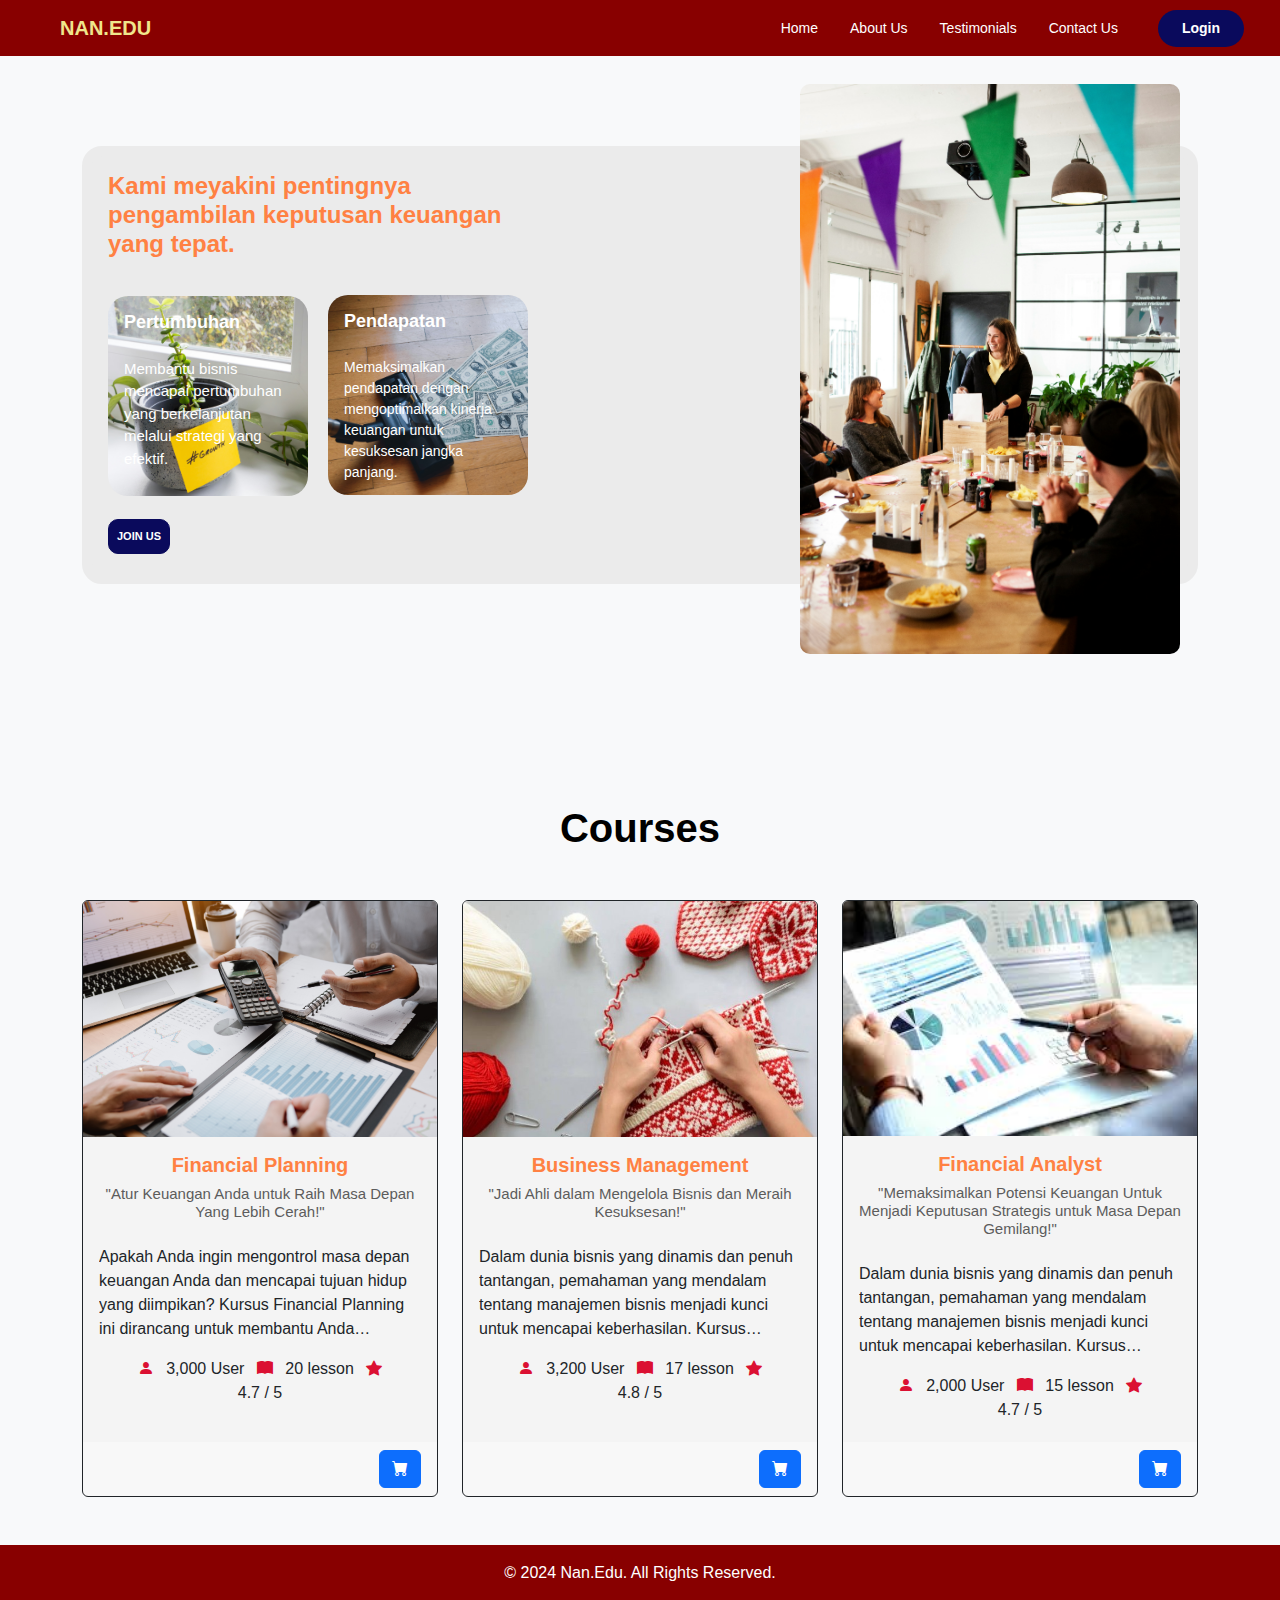
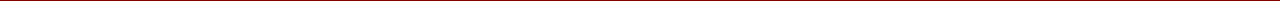
==== commit 0c28c0a4: "menambahkan footer" ====
--- a/index.html
+++ b/index.html
@@ -246,6 +246,14 @@
     </main>
     <!-- main -->
 
+    <!-- footer -->
+    <footer>
+      <div class="footer text-center py-3">
+        <p class="mb-0">&copy; 2024 Nan.Edu. All Rights Reserved.</p>
+      </div>
+    </footer>
+    <!-- footer end -->
+
     <script src="https://cdn.jsdelivr.net/npm/bootstrap@5.3.3/dist/js/bootstrap.bundle.min.js"></script>
   </body>
 </html>
--- a/assets/styles/style.css
+++ b/assets/styles/style.css
@@ -33,6 +33,13 @@
   background-color: #fff; /* warna background tombol login ketika diarahkan */
 }
 /* navbar end */
+
+/* footer */
+.footer {
+  background-color: #800;
+  color: #fff;
+}
+/* footer end */
 
 /* jumbotron */
 .about-us {
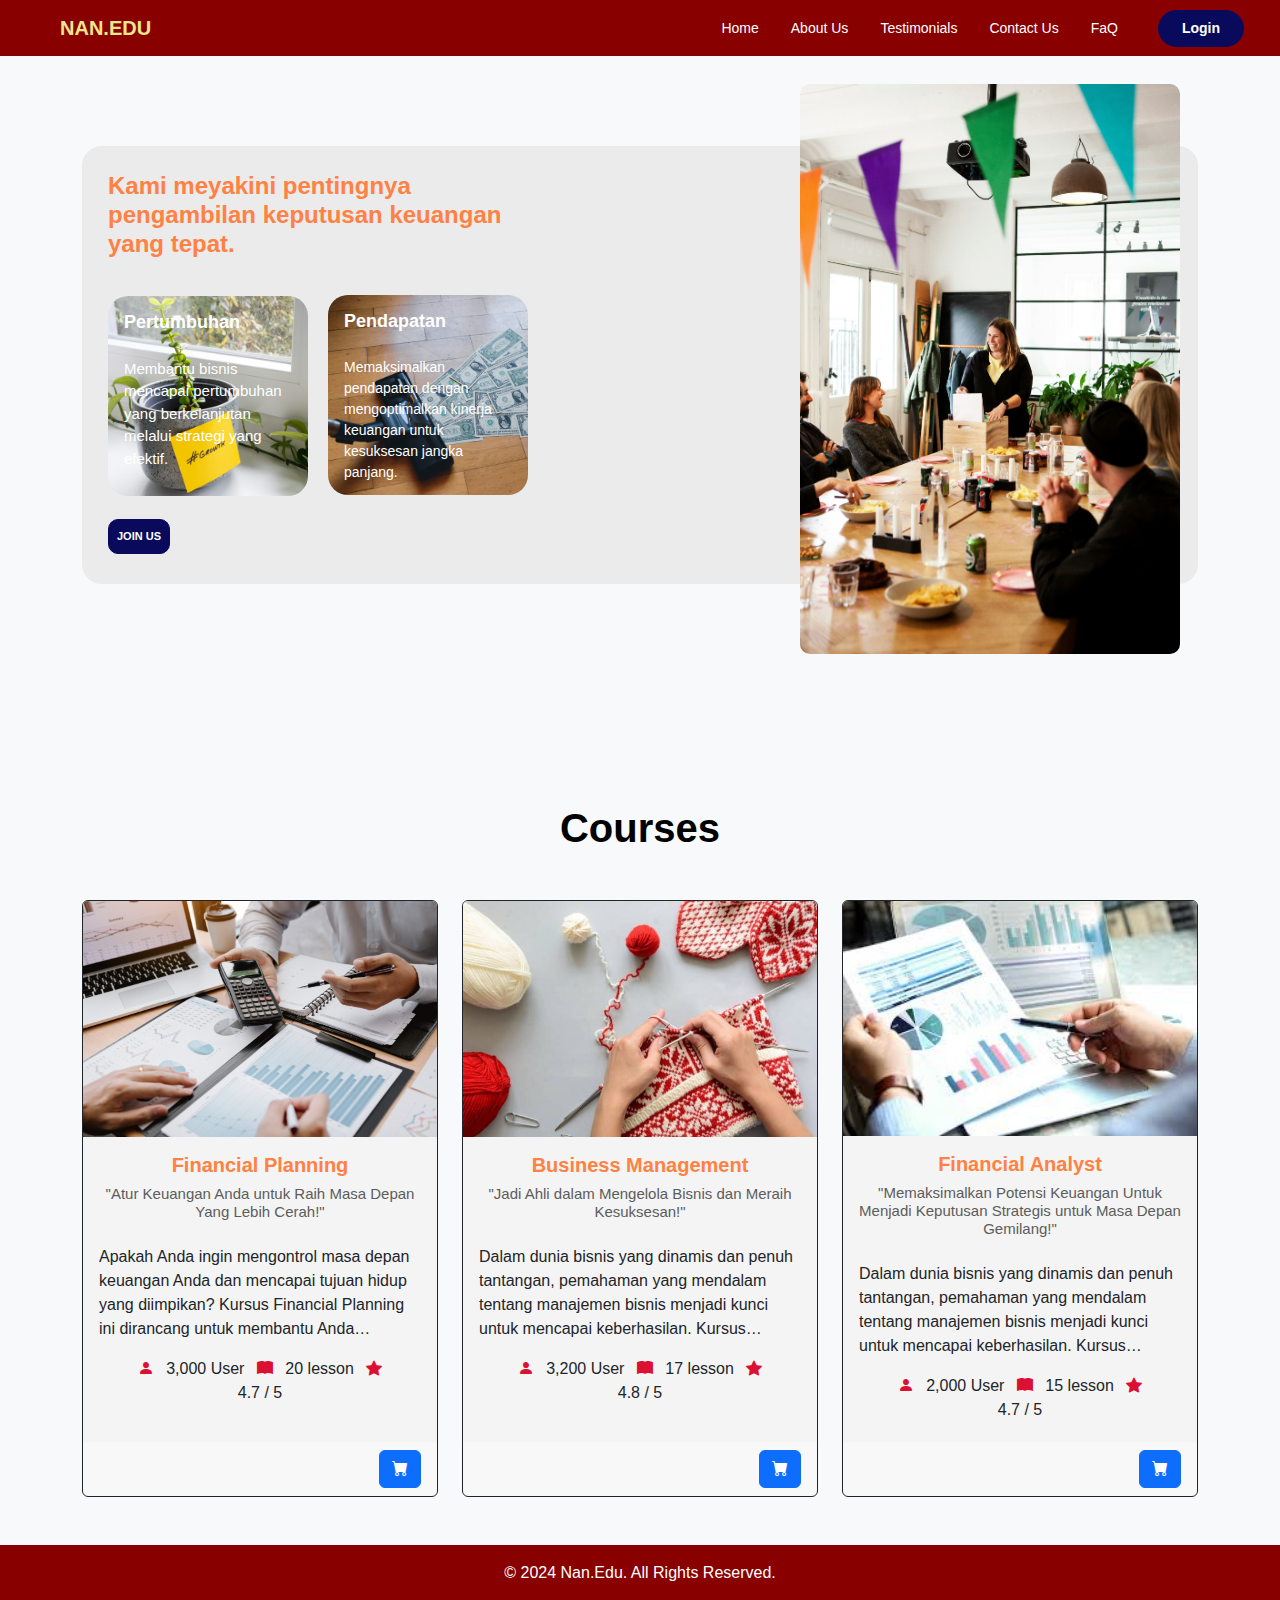
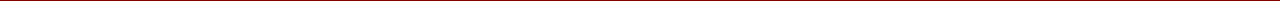
==== commit c6819579: "menambahkan faq page dan mengaplikasikan dom js" ====
--- a/index.html
+++ b/index.html
@@ -20,7 +20,7 @@
     <!-- Bootstrap end -->
   </head>
 
-  <body class="bg-light">
+  <body class="bg-light d-flex flex-column min-vh-100">
     <!-- header -->
     <header>
       <div class="header">
@@ -59,8 +59,11 @@
                     <a class="nav-link" href="pages/contact.html">Contact Us</a>
                   </li>
                   <li class="nav-item mx-2">
+                    <a class="nav-link" href="pages/faq.html">FaQ</a>
+                  </li>
+                  <li class="nav-item mx-2">
                     <a
-                      class="btn-navbar mx-3 py-2 px-4 rounded-5 fw-bold text-decoration-none"
+                      class="btn-navbar mx-0 mx-lg-3 mt-2 mt-lg-0 py-2 px-4 rounded-5 fw-bold text-decoration-none"
                       href="pages/login.html"
                       >Login</a
                     >
@@ -125,7 +128,7 @@
       <!-- courses -->
       <section>
         <div class="container mb-5 courses-container">
-          <h1 class="text-center mb-5 mt-sm-5 mt-lg-0 text-black fw-bold">
+          <h1 class="text-center my-5 mt-md-5 mt-lg-0 text-black fw-bold">
             Courses
           </h1>
           <div class="row row-cols-1 row-cols-md-2 row-cols-lg-3 g-4">
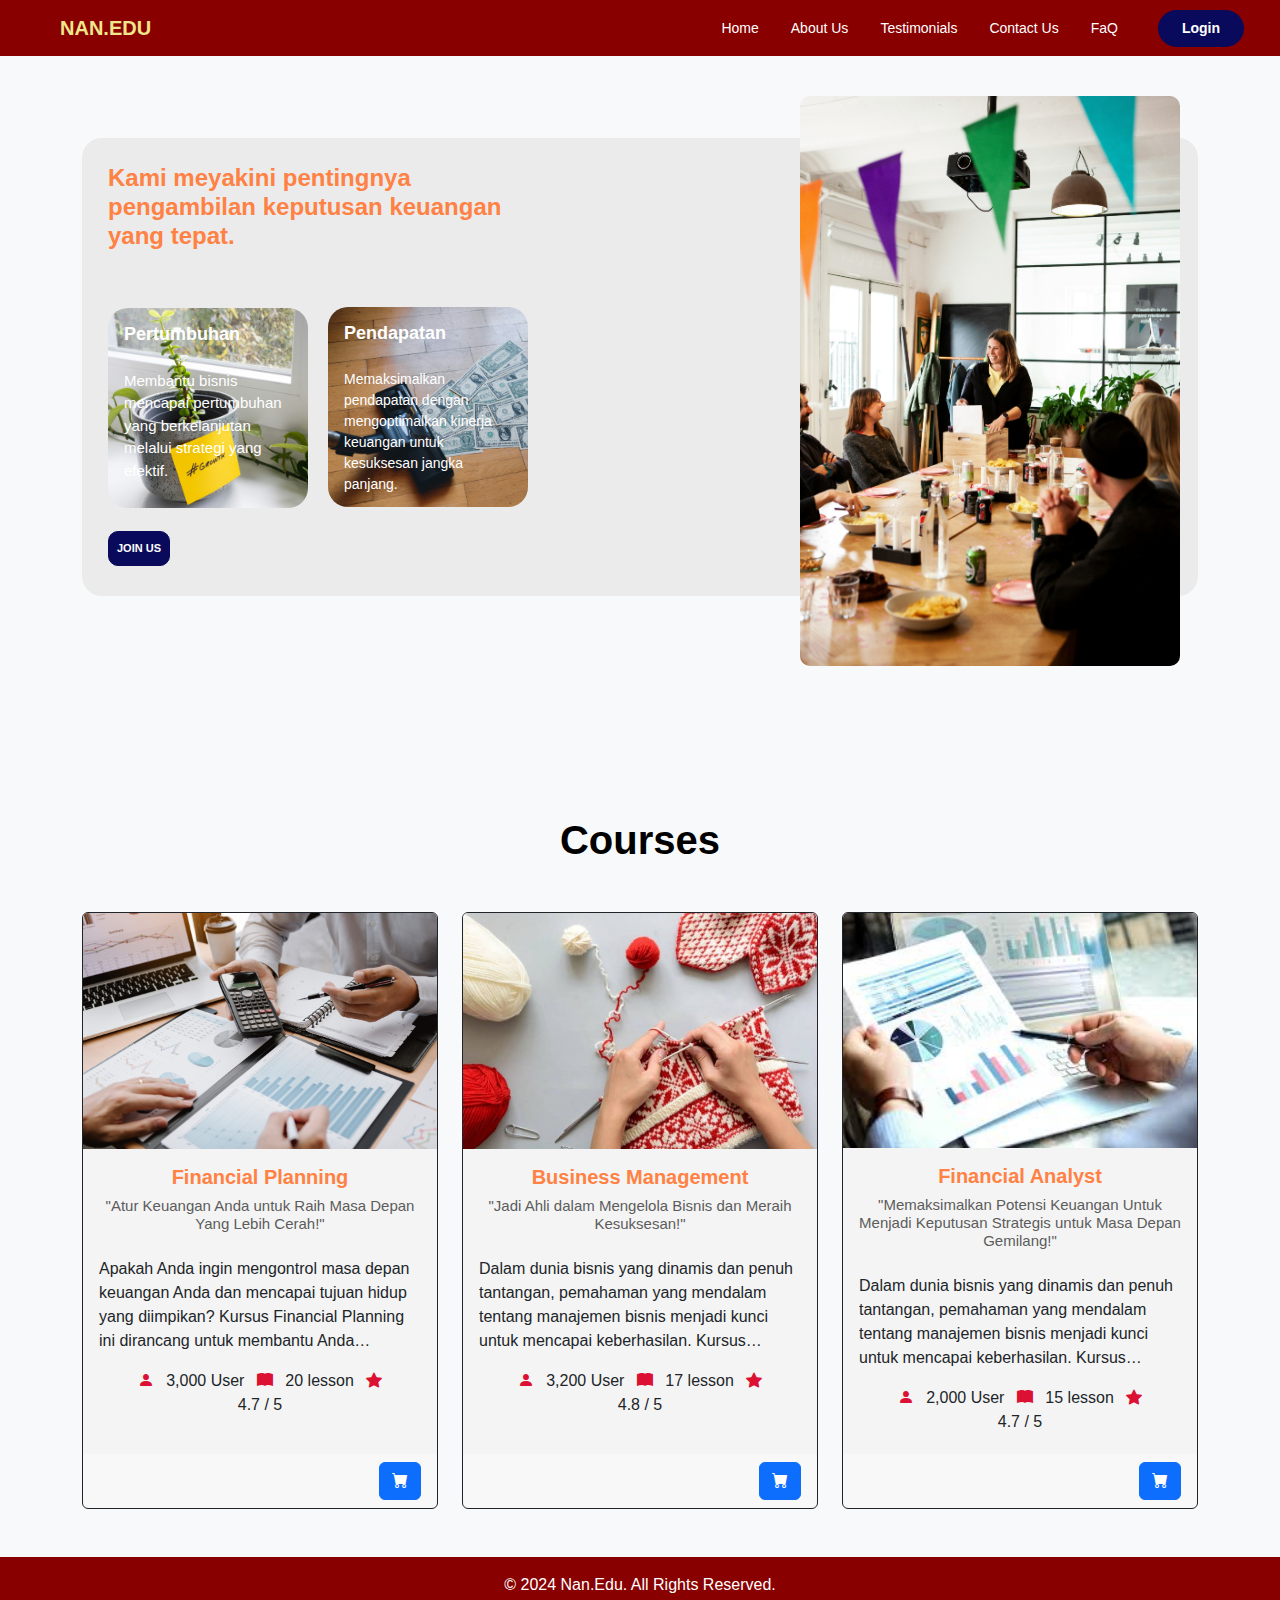
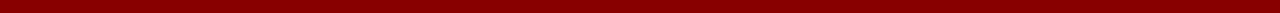
==== commit 784d66c5: "menambah dom js untuk opacity navbar dan fix bug" ====
--- a/index.html
+++ b/index.html
@@ -23,10 +23,10 @@
   <body class="bg-light d-flex flex-column min-vh-100">
     <!-- header -->
     <header>
-      <div class="header">
+      <div class="header mb-2 mb-md-5">
         <div class="container-fluid gx-0">
           <!-- navbar -->
-          <nav class="navbar navbar-expand-lg">
+          <nav class="navbar navbar-expand-lg position-fixed z-3 w-100">
             <div class="container-fluid">
               <a class="navbar-brand logo text-uppercase mx-5 fw-bold" href="/"
                 >Nan.Edu</a
@@ -257,6 +257,10 @@
     </footer>
     <!-- footer end -->
 
+    <!-- Menghubungkan file JavaScript Bootstrap untuk fungsionalitas interaktif -->
     <script src="https://cdn.jsdelivr.net/npm/bootstrap@5.3.3/dist/js/bootstrap.bundle.min.js"></script>
+    
+    <!-- js custom -->
+    <script src="../assets/scripts/script.js"></script>
   </body>
 </html>
--- a/assets/styles/style.css
+++ b/assets/styles/style.css
@@ -3,6 +3,23 @@
   font-family: Verdana, Geneva, Tahoma, sans-serif;
 }
 /* font end */
+
+/* settingan awal */
+html,
+body {
+  height: 100%; /* Pastikan html dan body memiliki tinggi penuh */
+  margin: 0; /* Hilangkan margin default */
+}
+
+body {
+  display: flex;
+  flex-direction: column; /* Buat body sebagai flex container */
+}
+
+main {
+  flex: 1; /* Buat main mengambil semua ruang yang tersisa */
+}
+/* settingan awal end */
 
 /* navbar */
 .navbar-brand.logo {
@@ -18,9 +35,6 @@
 }
 .nav-item .nav-link:hover {
   color: #f0e68c; /* warna tulisan navbar ketika diarahkan */
-}
-.header .navbar {
-  background-color: #800; /* warna background navbar */
 }
 .btn-navbar {
   display: inline-block; /* mengatur tampilan tombol login */
@@ -31,6 +45,11 @@
 .btn-navbar:hover {
   color: #0a0a5c; /* warna tulisan tombol login ketika diarahkan */
   background-color: #fff; /* warna background tombol login ketika diarahkan */
+}
+.navbar {
+  background-color: #800;
+  opacity: 1;
+  transition: opacity 0.3s ease; /* Transisi untuk smooth effect */
 }
 /* navbar end */
 
@@ -83,7 +102,7 @@
   width: 200px; /* mengatur lebar background growth */
   height: 200px; /* mengatur tinggi background growth */
   background-color: #fff; /* mengatur warna background growth */
-  margin-top: 30px; /* mengatur jarak atas background growth */
+  margin-top: 50px; /* mengatur jarak atas background growth */
   border-radius: 20px; /* mengatur sudut background growth */
 }
 .growth-pertama {
@@ -195,7 +214,7 @@
 .underline {
   width: 200px; /* Lebar garis bawah judul */
   height: 4px; /* Tinggi garis bawah judul */
-  background-color: #800; /* Warna garis bawah */
+  background-color: black; /* Warna garis bawah */
   margin: 0 auto 30px; /* Margin atas dan bawah untuk posisi garis */
 }
 
